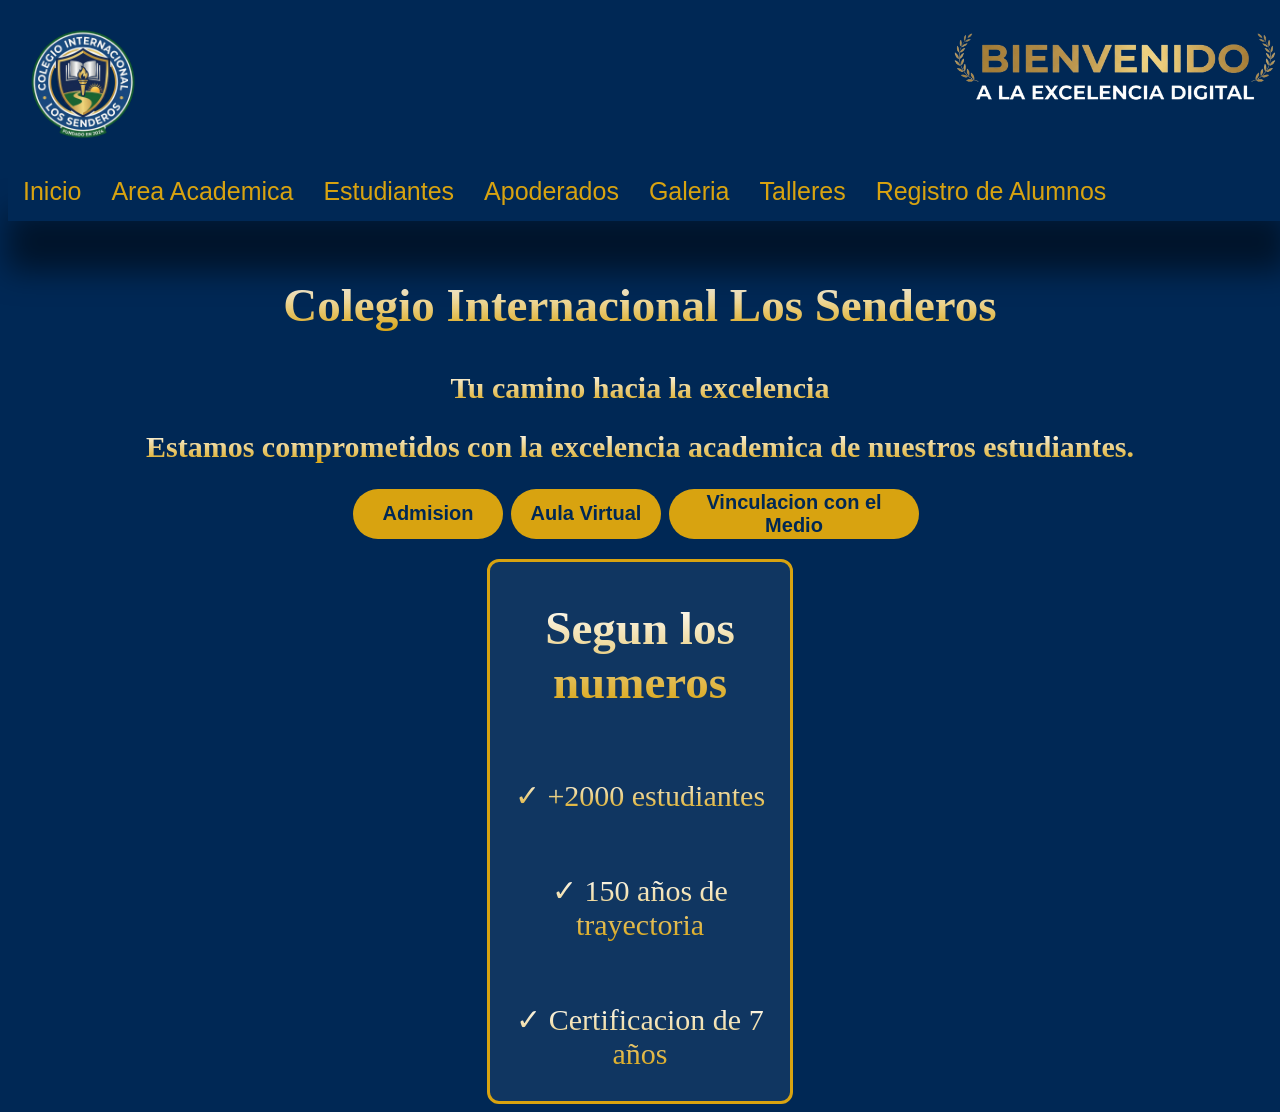
==== index.html @ 6cc18430 "first commit" ====
<!DOCTYPE html>
<html lang="es">

<head>
  <meta charset="UTF-8">
  <meta name="viewport" content="width=device-width, initial-scale=1.0">
  <title>Colegio</title>
  <link rel="stylesheet" href="css/style.css">
</head>

<body>
  <header id="site-header">
    <img class="logo" src="img\Logo Colegio-Photoroom.png" alt="">
    <img class="mensaje" src="img\Mensaje-Photoroom.png" alt="">
    <header id="site-header">
      <nav id="main-nav" class="main-nav">
        <ul>
          <li><a href="#inicio">Inicio</a></li>
          <li><a href="#area">Area Academica</a></li>
          <li><a href="#estudiantes">Estudiantes</a></li>
          <li><a href="#apoderados">Apoderados</a></li>
          <li><a href="galeria.html">Galeria</a></li>
          <li><a href="talleres.html">Talleres</a></li>
          <li><a href=" registro.html">Registro de Alumnos</a></li>

        </ul>
      </nav>
    </header>
    <main>
      <section class="hero">
        <img class="banner" src="img\Hero_Banner .png" alt="">
        <h1>Colegio Internacional Los Senderos</h1>
        <h2>Tu camino hacia la excelencia</h2>
        <h2>Estamos comprometidos con la excelencia academica de nuestros estudiantes.</h2>
      </section>

      <section class="buttons">
        <button>Admision</button>
        <button>Aula Virtual</button>
        <button class="vinc">Vinculacion con el Medio</button>
      </section>
      <div class="card">
        <section class="stats">
          <h1>Segun los numeros</h1>
          <p>&#10003 +2000 estudiantes</p>
          <p>&#10003 150 años de trayectoria</p>
          <p>&#10003 Certificacion de 7 años</p>
        </section>
      </div>
    </main>
    <footer>

    </footer>

</body>

</html>
---- css/style.css ----
.banner{
    width: 100vw;
    max-height: auto;
    max-width: 100vw;
}
.logo{
    width: 30;
    max-width: 100%;
    height: auto;
    max-height: 150px;
    
}
.main-nav ul{
 list-style-type: none;
 background-color: #002855;
 padding: 0px;
 margin: 0px;
 overflow: hidden;
 width: 100vw;

 box-shadow:0px 50px 30px rgba(0, 0, 0, 0.5);
 position: relative;
 z-index: 10;
}
.main-nav a{
    color: rgb(216, 163, 16);
    text-decoration: none;
    padding: 15px;
    display: block;
    text-align: center;
    font-size: 25px;
    font-family: 'Segoe UI', Tahoma, Geneva, Verdana, sans-serif;
}

.main-nav a:hover{
    background-color: rgb(216, 163, 16);
    color: white;
}
 .main-nav li{
    float: left;
 }
 body{
    background-color: #002855;
  
 }
 .mensaje{
width: auto;
 max-height: 150px;
  display: flex;
  float: right;
  margin-right: 5%;
  scale:1.9 ;
    
 }
 h1{
    background-image: linear-gradient(to bottom,white,rgb(216,163,16));
    -webkit-background-clip: text;
    font-size: 47px;
    color: transparent;
    text-align: center;
 }
 h2{
        background-image: linear-gradient(to bottom,white,rgb(216,163,16));
    -webkit-background-clip: text;
    font-size: 30px;
    color: transparent;
    text-align: center;
 }
 p{
    background-image: linear-gradient(to bottom,white,rgb(216,163,16));
    -webkit-background-clip: text;
    font-size: 30px;
    color: transparent;
    padding: 0px;
    text-align: center;
    display: flex;
 }
 button{
    background-color: rgb(216,163,16);
    color:#002855;
    border-radius: 40px;
    border:none;
    font-size: 20px;
    height: 50px;
    width: 150px;
    margin-right: 8px;
    cursor: pointer;
    font-weight: bolder;
    cursor: pointer;
    
 }
 .vinc{
    background-color: rgb(216,163,16);
    color:#002855;
    border-radius: 40px;
    border:none;
    font-size: 20px;
    height: 50px;
    width: 250px;
    margin-right: 8px;
    cursor: pointer;
    font-weight: bolder;
    
 }
 .buttons{
    align-content: center;
    display: flex;
    justify-content: center;
 }
 .buttons :hover{
    color: white;
 }
 .stats{
    display: flex;
    justify-content: center;
    flex-direction: column;
    align-items: center;
 }
 .card{
    background-color: #103661;
    width: 300px;
    border-radius: 12px;
    border:3px solid rgb(216, 163, 16);
    margin:auto;
    margin-top: 20px;
 }
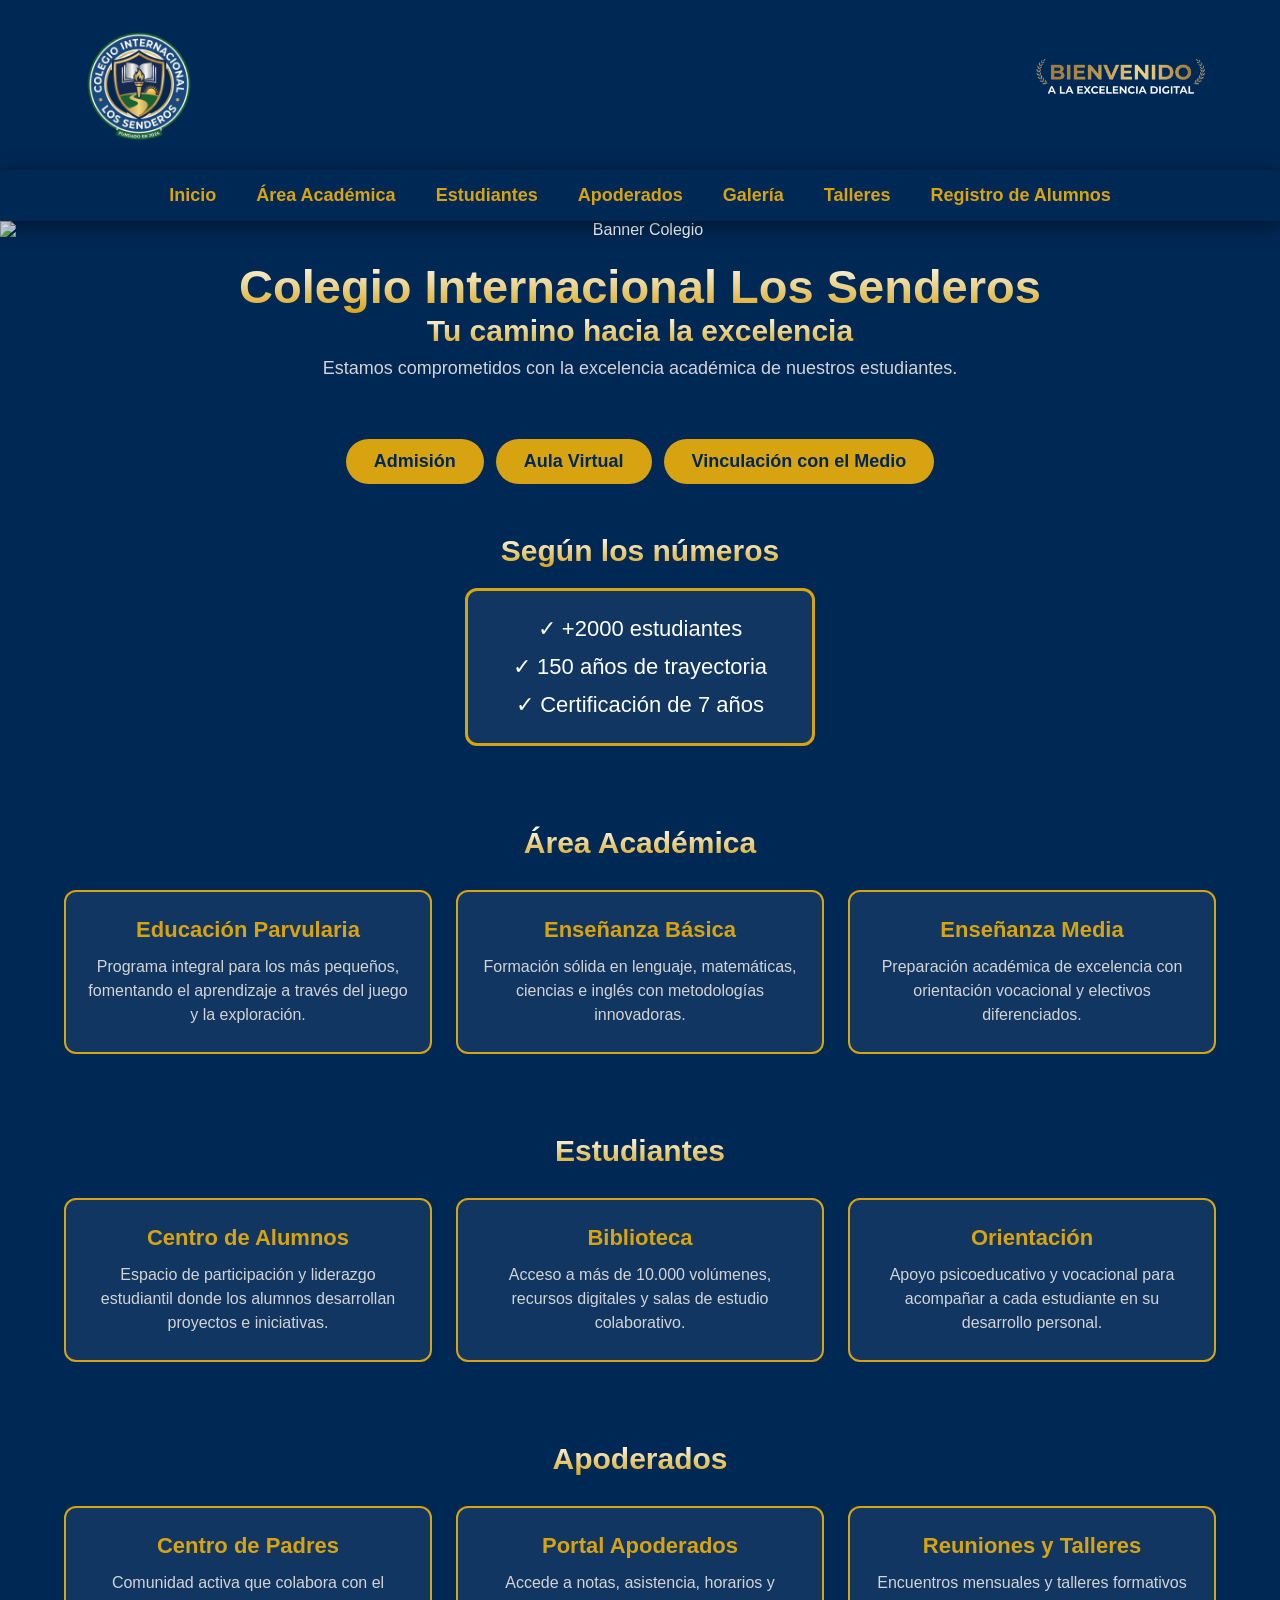
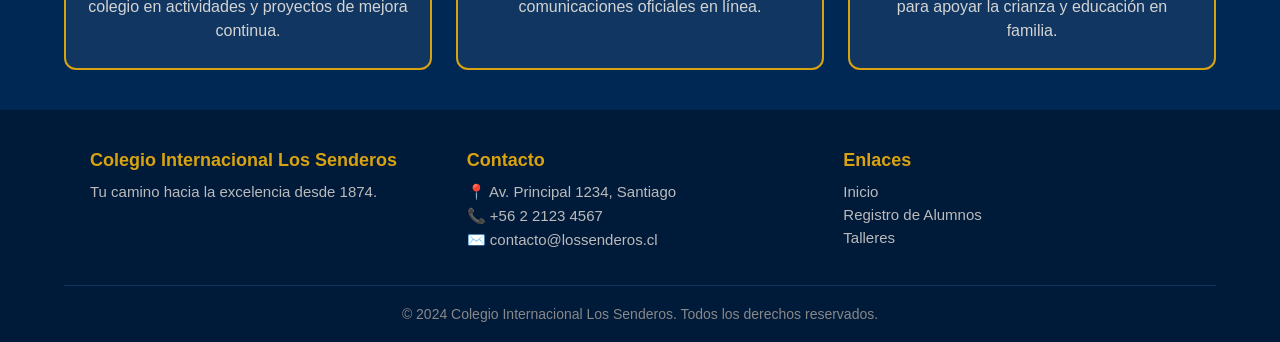
==== commit a5c2dc97: "Mejora completa del sitio: estructura HTML corregida, registro y talleres implementados, CSS respons" ====
--- a/index.html
+++ b/index.html
@@ -1,57 +1,133 @@
 <!DOCTYPE html>
 <html lang="es">
-
 <head>
   <meta charset="UTF-8">
   <meta name="viewport" content="width=device-width, initial-scale=1.0">
-  <title>Colegio</title>
+  <title>Colegio Internacional Los Senderos</title>
   <link rel="stylesheet" href="css/style.css">
+  <link rel="icon" href="img/Logo Colegio-Photoroom.png" type="image/png">
 </head>
-
 <body>
   <header id="site-header">
-    <img class="logo" src="img\Logo Colegio-Photoroom.png" alt="">
-    <img class="mensaje" src="img\Mensaje-Photoroom.png" alt="">
-    <header id="site-header">
-      <nav id="main-nav" class="main-nav">
-        <ul>
-          <li><a href="#inicio">Inicio</a></li>
-          <li><a href="#area">Area Academica</a></li>
-          <li><a href="#estudiantes">Estudiantes</a></li>
-          <li><a href="#apoderados">Apoderados</a></li>
-          <li><a href="galeria.html">Galeria</a></li>
-          <li><a href="talleres.html">Talleres</a></li>
-          <li><a href=" registro.html">Registro de Alumnos</a></li>
+    <div class="header-top">
+      <img class="logo" src="img/Logo Colegio-Photoroom.png" alt="Logo Colegio Los Senderos">
+      <img class="mensaje" src="img/Mensaje-Photoroom.png" alt="Mensaje">
+    </div>
+    <input type="checkbox" id="menu-toggle" class="menu-toggle">
+    <label for="menu-toggle" class="menu-icon">&#9776;</label>
+    <nav id="main-nav" class="main-nav">
+      <ul>
+        <li><a href="#inicio">Inicio</a></li>
+        <li><a href="#area">Área Académica</a></li>
+        <li><a href="#estudiantes">Estudiantes</a></li>
+        <li><a href="#apoderados">Apoderados</a></li>
+        <li><a href="galeria.html">Galería</a></li>
+        <li><a href="talleres.html">Talleres</a></li>
+        <li><a href="registro.html">Registro de Alumnos</a></li>
+      </ul>
+    </nav>
+  </header>
 
-        </ul>
-      </nav>
-    </header>
-    <main>
-      <section class="hero">
-        <img class="banner" src="img\Hero_Banner .png" alt="">
-        <h1>Colegio Internacional Los Senderos</h1>
-        <h2>Tu camino hacia la excelencia</h2>
-        <h2>Estamos comprometidos con la excelencia academica de nuestros estudiantes.</h2>
-      </section>
+  <main>
+    <section id="inicio" class="hero">
+      <img class="banner" src="img/Hero_Banner .png" alt="Banner Colegio">
+      <h1>Colegio Internacional Los Senderos</h1>
+      <h2>Tu camino hacia la excelencia</h2>
+      <p>Estamos comprometidos con la excelencia académica de nuestros estudiantes.</p>
+    </section>
 
-      <section class="buttons">
-        <button>Admision</button>
-        <button>Aula Virtual</button>
-        <button class="vinc">Vinculacion con el Medio</button>
-      </section>
+    <section class="buttons">
+      <button>Admisión</button>
+      <button>Aula Virtual</button>
+      <button class="vinc">Vinculación con el Medio</button>
+    </section>
+
+    <section class="stats-section">
+      <h2>Según los números</h2>
       <div class="card">
-        <section class="stats">
-          <h1>Segun los numeros</h1>
-          <p>&#10003 +2000 estudiantes</p>
-          <p>&#10003 150 años de trayectoria</p>
-          <p>&#10003 Certificacion de 7 años</p>
-        </section>
+        <p>&#10003; +2000 estudiantes</p>
+        <p>&#10003; 150 años de trayectoria</p>
+        <p>&#10003; Certificación de 7 años</p>
       </div>
-    </main>
-    <footer>
+    </section>
 
-    </footer>
+    <section id="area" class="section-content">
+      <h2>Área Académica</h2>
+      <div class="grid-cards">
+        <div class="info-card">
+          <h3>Educación Parvularia</h3>
+          <p>Programa integral para los más pequeños, fomentando el aprendizaje a través del juego y la exploración.</p>
+        </div>
+        <div class="info-card">
+          <h3>Enseñanza Básica</h3>
+          <p>Formación sólida en lenguaje, matemáticas, ciencias e inglés con metodologías innovadoras.</p>
+        </div>
+        <div class="info-card">
+          <h3>Enseñanza Media</h3>
+          <p>Preparación académica de excelencia con orientación vocacional y electivos diferenciados.</p>
+        </div>
+      </div>
+    </section>
 
+    <section id="estudiantes" class="section-content">
+      <h2>Estudiantes</h2>
+      <div class="grid-cards">
+        <div class="info-card">
+          <h3>Centro de Alumnos</h3>
+          <p>Espacio de participación y liderazgo estudiantil donde los alumnos desarrollan proyectos e iniciativas.</p>
+        </div>
+        <div class="info-card">
+          <h3>Biblioteca</h3>
+          <p>Acceso a más de 10.000 volúmenes, recursos digitales y salas de estudio colaborativo.</p>
+        </div>
+        <div class="info-card">
+          <h3>Orientación</h3>
+          <p>Apoyo psicoeducativo y vocacional para acompañar a cada estudiante en su desarrollo personal.</p>
+        </div>
+      </div>
+    </section>
+
+    <section id="apoderados" class="section-content">
+      <h2>Apoderados</h2>
+      <div class="grid-cards">
+        <div class="info-card">
+          <h3>Centro de Padres</h3>
+          <p>Comunidad activa que colabora con el colegio en actividades y proyectos de mejora continua.</p>
+        </div>
+        <div class="info-card">
+          <h3>Portal Apoderados</h3>
+          <p>Accede a notas, asistencia, horarios y comunicaciones oficiales en línea.</p>
+        </div>
+        <div class="info-card">
+          <h3>Reuniones y Talleres</h3>
+          <p>Encuentros mensuales y talleres formativos para apoyar la crianza y educación en familia.</p>
+        </div>
+      </div>
+    </section>
+  </main>
+
+  <footer>
+    <div class="footer-content">
+      <div class="footer-col">
+        <h3>Colegio Internacional Los Senderos</h3>
+        <p>Tu camino hacia la excelencia desde 1874.</p>
+      </div>
+      <div class="footer-col">
+        <h3>Contacto</h3>
+        <p>📍 Av. Principal 1234, Santiago</p>
+        <p>📞 +56 2 2123 4567</p>
+        <p>✉️ contacto@lossenderos.cl</p>
+      </div>
+      <div class="footer-col">
+        <h3>Enlaces</h3>
+        <p><a href="#inicio">Inicio</a></p>
+        <p><a href="registro.html">Registro de Alumnos</a></p>
+        <p><a href="talleres.html">Talleres</a></p>
+      </div>
+    </div>
+    <div class="footer-bottom">
+      <p>&copy; 2024 Colegio Internacional Los Senderos. Todos los derechos reservados.</p>
+    </div>
+  </footer>
 </body>
-
 </html>
--- a/css/style.css
+++ b/css/style.css
@@ -1,126 +1,486 @@
-.banner{
-    width: 100vw;
-    max-height: auto;
-    max-width: 100vw;
-}
-.logo{
-    width: 30;
-    max-width: 100%;
-    height: auto;
-    max-height: 150px;
-    
-}
-.main-nav ul{
- list-style-type: none;
- background-color: #002855;
- padding: 0px;
- margin: 0px;
- overflow: hidden;
- width: 100vw;
-
- box-shadow:0px 50px 30px rgba(0, 0, 0, 0.5);
- position: relative;
- z-index: 10;
-}
-.main-nav a{
-    color: rgb(216, 163, 16);
-    text-decoration: none;
-    padding: 15px;
+/* ===== RESET Y BASE ===== */
+* {
+  margin: 0;
+  padding: 0;
+  box-sizing: border-box;
+}
+
+html {
+  scroll-behavior: smooth;
+}
+
+body {
+  background-color: #002855;
+  font-family: 'Segoe UI', Tahoma, Geneva, Verdana, sans-serif;
+  color: white;
+  min-height: 100vh;
+  display: flex;
+  flex-direction: column;
+}
+
+/* ===== HEADER ===== */
+#site-header {
+  background-color: #002855;
+}
+
+.header-top {
+  display: flex;
+  align-items: center;
+  justify-content: space-between;
+  padding: 10px 5%;
+}
+
+.logo {
+  width: 30%;
+  max-width: 150px;
+  height: auto;
+}
+
+.mensaje {
+  height: auto;
+  max-height: 150px;
+  width: auto;
+  margin-left: auto;
+}
+
+/* ===== MENÚ HAMBURGUESA ===== */
+.menu-toggle {
+  display: none;
+}
+
+.menu-icon {
+  display: none;
+  font-size: 32px;
+  color: rgb(216, 163, 16);
+  cursor: pointer;
+  padding: 10px 5%;
+  user-select: none;
+}
+
+/* ===== NAV ===== */
+.main-nav ul {
+  list-style-type: none;
+  background-color: #002855;
+  padding: 0;
+  margin: 0;
+  overflow: hidden;
+  display: flex;
+  justify-content: center;
+  flex-wrap: wrap;
+  box-shadow: 0 4px 20px rgba(0, 0, 0, 0.5);
+  position: relative;
+  z-index: 10;
+}
+
+.main-nav li {
+  float: left;
+}
+
+.main-nav a {
+  color: rgb(216, 163, 16);
+  text-decoration: none;
+  padding: 15px 20px;
+  display: block;
+  text-align: center;
+  font-size: 18px;
+  font-weight: 600;
+  transition: background-color 0.3s, color 0.3s;
+}
+
+.main-nav a:hover {
+  background-color: rgb(216, 163, 16);
+  color: white;
+}
+
+/* ===== HERO ===== */
+.hero {
+  text-align: center;
+  padding: 0 0 30px 0;
+}
+
+.banner {
+  width: 100%;
+  max-height: 500px;
+  object-fit: cover;
+  display: block;
+}
+
+.hero h1 {
+  margin-top: 20px;
+}
+
+h1 {
+  background-image: linear-gradient(to bottom, white, rgb(216, 163, 16));
+  -webkit-background-clip: text;
+  background-clip: text;
+  font-size: 47px;
+  color: transparent;
+  text-align: center;
+}
+
+h2 {
+  background-image: linear-gradient(to bottom, white, rgb(216, 163, 16));
+  -webkit-background-clip: text;
+  background-clip: text;
+  font-size: 30px;
+  color: transparent;
+  text-align: center;
+  margin-bottom: 10px;
+}
+
+p {
+  font-size: 18px;
+  text-align: center;
+  color: #d4d4d4;
+}
+
+/* ===== BOTONES ===== */
+.buttons {
+  display: flex;
+  justify-content: center;
+  gap: 12px;
+  flex-wrap: wrap;
+  padding: 30px 5%;
+}
+
+button {
+  background-color: rgb(216, 163, 16);
+  color: #002855;
+  border-radius: 40px;
+  border: none;
+  font-size: 18px;
+  padding: 12px 28px;
+  cursor: pointer;
+  font-weight: bold;
+  transition: color 0.3s, background-color 0.3s;
+}
+
+button:hover {
+  color: white;
+  background-color: #c8920e;
+}
+
+.vinc {
+  min-width: 250px;
+}
+
+/* ===== ESTADÍSTICAS ===== */
+.stats-section {
+  padding: 20px 5% 40px;
+  text-align: center;
+}
+
+.card {
+  background-color: #103661;
+  max-width: 350px;
+  border-radius: 12px;
+  border: 3px solid rgb(216, 163, 16);
+  margin: 20px auto 0;
+  padding: 25px 20px;
+  display: flex;
+  flex-direction: column;
+  align-items: center;
+  gap: 12px;
+}
+
+.card p {
+  font-size: 22px;
+  color: white;
+}
+
+/* ===== SECCIONES DE CONTENIDO ===== */
+.section-content {
+  padding: 40px 5%;
+}
+
+.section-content h2 {
+  margin-bottom: 30px;
+}
+
+.grid-cards {
+  display: grid;
+  grid-template-columns: repeat(auto-fit, minmax(280px, 1fr));
+  gap: 24px;
+}
+
+.info-card {
+  background-color: #103661;
+  border: 2px solid rgb(216, 163, 16);
+  border-radius: 12px;
+  padding: 25px 20px;
+  text-align: center;
+  transition: transform 0.3s, box-shadow 0.3s;
+}
+
+.info-card:hover {
+  transform: translateY(-4px);
+  box-shadow: 0 8px 24px rgba(216, 163, 16, 0.25);
+}
+
+.info-card h3 {
+  color: rgb(216, 163, 16);
+  font-size: 22px;
+  margin-bottom: 12px;
+}
+
+.info-card p {
+  font-size: 16px;
+  color: #d4d4d4;
+  line-height: 1.5;
+}
+
+/* ===== REGISTRO HERO ===== */
+.registro-hero {
+  text-align: center;
+  padding: 40px 5% 10px;
+}
+
+.registro-hero h1 {
+  margin-bottom: 10px;
+}
+
+/* ===== FORMULARIO ===== */
+.form-section {
+  padding: 20px 5% 50px;
+  display: flex;
+  justify-content: center;
+}
+
+.registro-form {
+  background-color: #103661;
+  border: 2px solid rgb(216, 163, 16);
+  border-radius: 12px;
+  padding: 30px;
+  max-width: 650px;
+  width: 100%;
+}
+
+fieldset {
+  border: 1px solid rgb(216, 163, 16);
+  border-radius: 8px;
+  padding: 20px;
+  margin-bottom: 20px;
+}
+
+legend {
+  color: rgb(216, 163, 16);
+  font-size: 20px;
+  font-weight: bold;
+  padding: 0 10px;
+}
+
+.form-group {
+  margin-bottom: 16px;
+}
+
+.form-group label {
+  display: block;
+  color: white;
+  font-weight: 600;
+  margin-bottom: 6px;
+  text-align: left;
+}
+
+.form-group input,
+.form-group select {
+  width: 100%;
+  padding: 10px 14px;
+  border: 1px solid rgb(216, 163, 16);
+  border-radius: 8px;
+  background-color: #002855;
+  color: white;
+  font-size: 16px;
+  font-family: inherit;
+}
+
+.form-group input::placeholder {
+  color: #aaa;
+}
+
+.form-group input:focus,
+.form-group select:focus {
+  outline: 2px solid rgb(216, 163, 16);
+  outline-offset: 2px;
+}
+
+.form-actions {
+  display: flex;
+  gap: 12px;
+  justify-content: center;
+  flex-wrap: wrap;
+}
+
+/* ===== GALERÍA ===== */
+.galeria-grid {
+  display: grid;
+  grid-template-columns: repeat(auto-fit, minmax(300px, 1fr));
+  gap: 16px;
+  padding: 20px 5% 50px;
+}
+
+.galeria-grid img {
+  width: 100%;
+  height: 250px;
+  object-fit: cover;
+  border-radius: 8px;
+  border: 2px solid rgb(216, 163, 16);
+  transition: transform 0.3s, opacity 0.3s;
+}
+
+.galeria-grid img:hover {
+  transform: scale(1.03);
+  opacity: 0.85;
+}
+
+/* ===== FOOTER ===== */
+footer {
+  background-color: #001a3a;
+  margin-top: auto;
+  padding: 40px 5% 0;
+}
+
+.footer-content {
+  display: grid;
+  grid-template-columns: repeat(auto-fit, minmax(220px, 1fr));
+  gap: 30px;
+  max-width: 1100px;
+  margin: 0 auto;
+}
+
+.footer-col h3 {
+  color: rgb(216, 163, 16);
+  font-size: 18px;
+  margin-bottom: 12px;
+}
+
+.footer-col p {
+  font-size: 15px;
+  color: #bbb;
+  text-align: left;
+  margin-bottom: 6px;
+}
+
+.footer-col a {
+  color: #bbb;
+  text-decoration: none;
+  transition: color 0.3s;
+}
+
+.footer-col a:hover {
+  color: rgb(216, 163, 16);
+}
+
+.footer-bottom {
+  text-align: center;
+  padding: 20px 0;
+  margin-top: 30px;
+  border-top: 1px solid #103661;
+}
+
+.footer-bottom p {
+  font-size: 14px;
+  color: #888;
+}
+
+/* ===== RESPONSIVE ===== */
+@media (max-width: 768px) {
+  h1 {
+    font-size: 32px;
+  }
+
+  h2 {
+    font-size: 22px;
+  }
+
+  .menu-icon {
     display: block;
-    text-align: center;
-    font-size: 25px;
-    font-family: 'Segoe UI', Tahoma, Geneva, Verdana, sans-serif;
-}
-
-.main-nav a:hover{
-    background-color: rgb(216, 163, 16);
-    color: white;
-}
- .main-nav li{
-    float: left;
- }
- body{
-    background-color: #002855;
-  
- }
- .mensaje{
-width: auto;
- max-height: 150px;
-  display: flex;
-  float: right;
-  margin-right: 5%;
-  scale:1.9 ;
-    
- }
- h1{
-    background-image: linear-gradient(to bottom,white,rgb(216,163,16));
-    -webkit-background-clip: text;
-    font-size: 47px;
-    color: transparent;
-    text-align: center;
- }
- h2{
-        background-image: linear-gradient(to bottom,white,rgb(216,163,16));
-    -webkit-background-clip: text;
-    font-size: 30px;
-    color: transparent;
-    text-align: center;
- }
- p{
-    background-image: linear-gradient(to bottom,white,rgb(216,163,16));
-    -webkit-background-clip: text;
-    font-size: 30px;
-    color: transparent;
-    padding: 0px;
-    text-align: center;
+  }
+
+  .main-nav ul {
+    display: none;
+    flex-direction: column;
+    width: 100%;
+    text-align: left;
+  }
+
+  .menu-toggle:checked ~ .main-nav ul {
     display: flex;
- }
- button{
-    background-color: rgb(216,163,16);
-    color:#002855;
-    border-radius: 40px;
-    border:none;
-    font-size: 20px;
-    height: 50px;
-    width: 150px;
-    margin-right: 8px;
-    cursor: pointer;
-    font-weight: bolder;
-    cursor: pointer;
-    
- }
- .vinc{
-    background-color: rgb(216,163,16);
-    color:#002855;
-    border-radius: 40px;
-    border:none;
-    font-size: 20px;
-    height: 50px;
-    width: 250px;
-    margin-right: 8px;
-    cursor: pointer;
-    font-weight: bolder;
-    
- }
- .buttons{
-    align-content: center;
-    display: flex;
-    justify-content: center;
- }
- .buttons :hover{
-    color: white;
- }
- .stats{
-    display: flex;
-    justify-content: center;
+  }
+
+  .main-nav li {
+    float: none;
+    width: 100%;
+  }
+
+  .main-nav a {
+    padding: 12px 5%;
+    font-size: 16px;
+    text-align: left;
+    border-bottom: 1px solid #103661;
+  }
+
+  .logo {
+    max-width: 100px;
+  }
+
+  .mensaje {
+    max-height: 100px;
+  }
+
+  .banner {
+    max-height: 300px;
+  }
+
+  button {
+    font-size: 16px;
+    padding: 10px 20px;
+  }
+
+  .vinc {
+    min-width: auto;
+  }
+
+  .info-card {
+    padding: 20px 15px;
+  }
+
+  .registro-form {
+    padding: 20px;
+  }
+
+  .galeria-grid {
+    grid-template-columns: 1fr;
+  }
+}
+
+@media (max-width: 480px) {
+  h1 {
+    font-size: 26px;
+  }
+
+  h2 {
+    font-size: 18px;
+  }
+
+  .logo {
+    max-width: 80px;
+  }
+
+  .mensaje {
+    max-height: 70px;
+  }
+
+  .buttons {
     flex-direction: column;
     align-items: center;
- }
- .card{
-    background-color: #103661;
-    width: 300px;
-    border-radius: 12px;
-    border:3px solid rgb(216, 163, 16);
-    margin:auto;
-    margin-top: 20px;
- }+  }
+
+  button {
+    width: 100%;
+    max-width: 280px;
+  }
+
+  .banner {
+    max-height: 220px;
+  }
+}
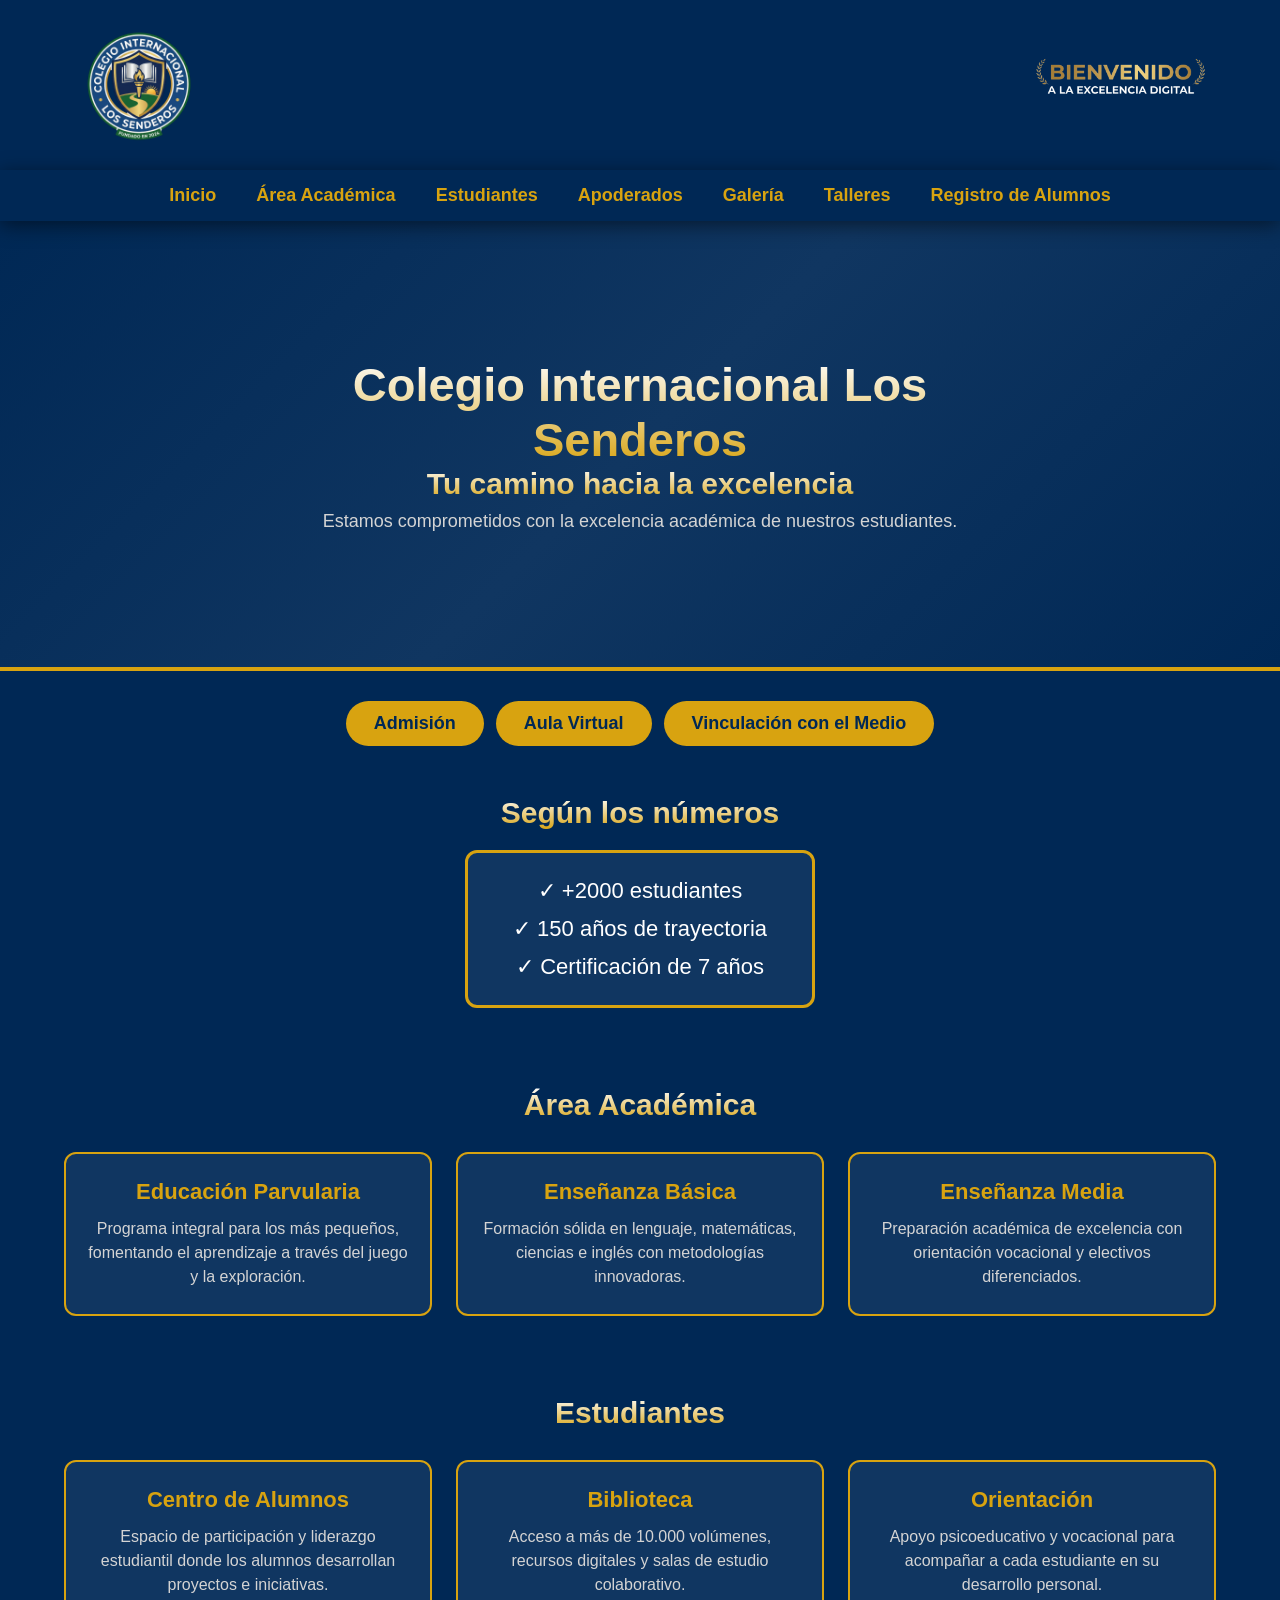
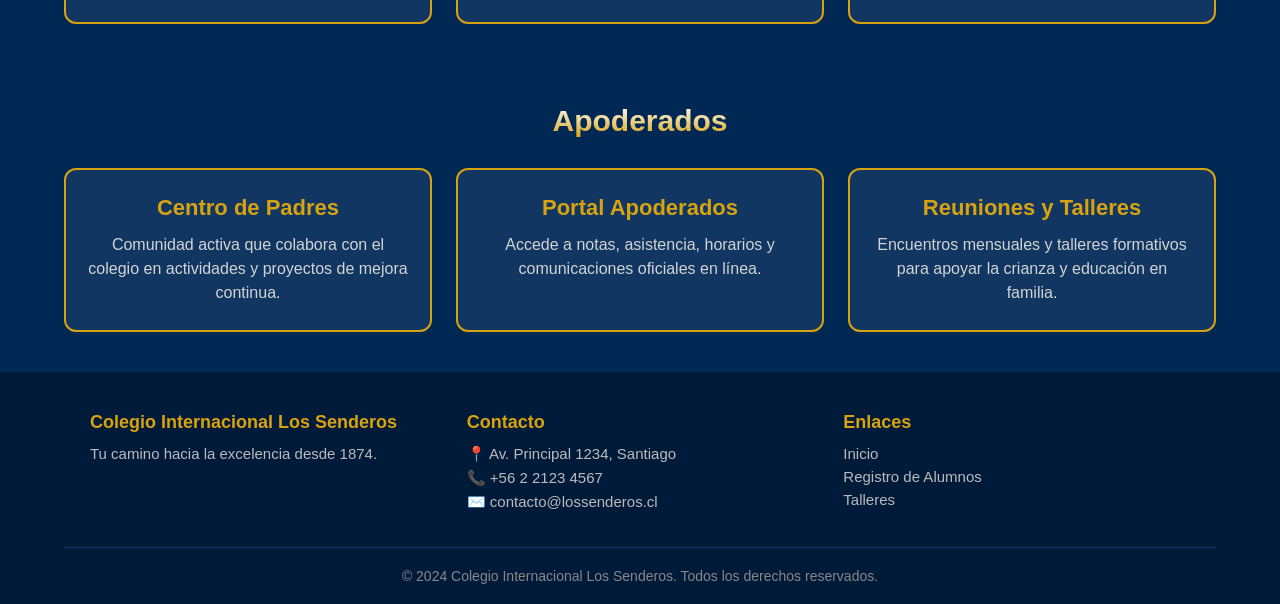
==== commit d64b1154: "Reemplazar imagen banner por banner CSS puro con gradiente azul y borde dorado" ====
--- a/index.html
+++ b/index.html
@@ -30,10 +30,11 @@
 
   <main>
     <section id="inicio" class="hero">
-      <img class="banner" src="img/Hero_Banner .png" alt="Banner Colegio">
-      <h1>Colegio Internacional Los Senderos</h1>
-      <h2>Tu camino hacia la excelencia</h2>
-      <p>Estamos comprometidos con la excelencia académica de nuestros estudiantes.</p>
+      <div class="hero-content">
+        <h1>Colegio Internacional Los Senderos</h1>
+        <h2>Tu camino hacia la excelencia</h2>
+        <p>Estamos comprometidos con la excelencia académica de nuestros estudiantes.</p>
+      </div>
     </section>
 
     <section class="buttons">
--- a/css/style.css
+++ b/css/style.css
@@ -94,19 +94,18 @@
 
 /* ===== HERO ===== */
 .hero {
-  text-align: center;
-  padding: 0 0 30px 0;
-}
-
-.banner {
-  width: 100%;
-  max-height: 500px;
-  object-fit: cover;
-  display: block;
-}
-
-.hero h1 {
-  margin-top: 20px;
+  background: linear-gradient(135deg, #002855 0%, #103661 50%, #002855 100%);
+  border-bottom: 4px solid rgb(216, 163, 16);
+  min-height: 50vh;
+  display: flex;
+  align-items: center;
+  justify-content: center;
+  text-align: center;
+  padding: 60px 5%;
+}
+
+.hero-content {
+  max-width: 800px;
 }
 
 h1 {
@@ -427,10 +426,6 @@
     max-height: 100px;
   }
 
-  .banner {
-    max-height: 300px;
-  }
-
   button {
     font-size: 16px;
     padding: 10px 20px;
@@ -480,7 +475,4 @@
     max-width: 280px;
   }
 
-  .banner {
-    max-height: 220px;
-  }
-}+}
